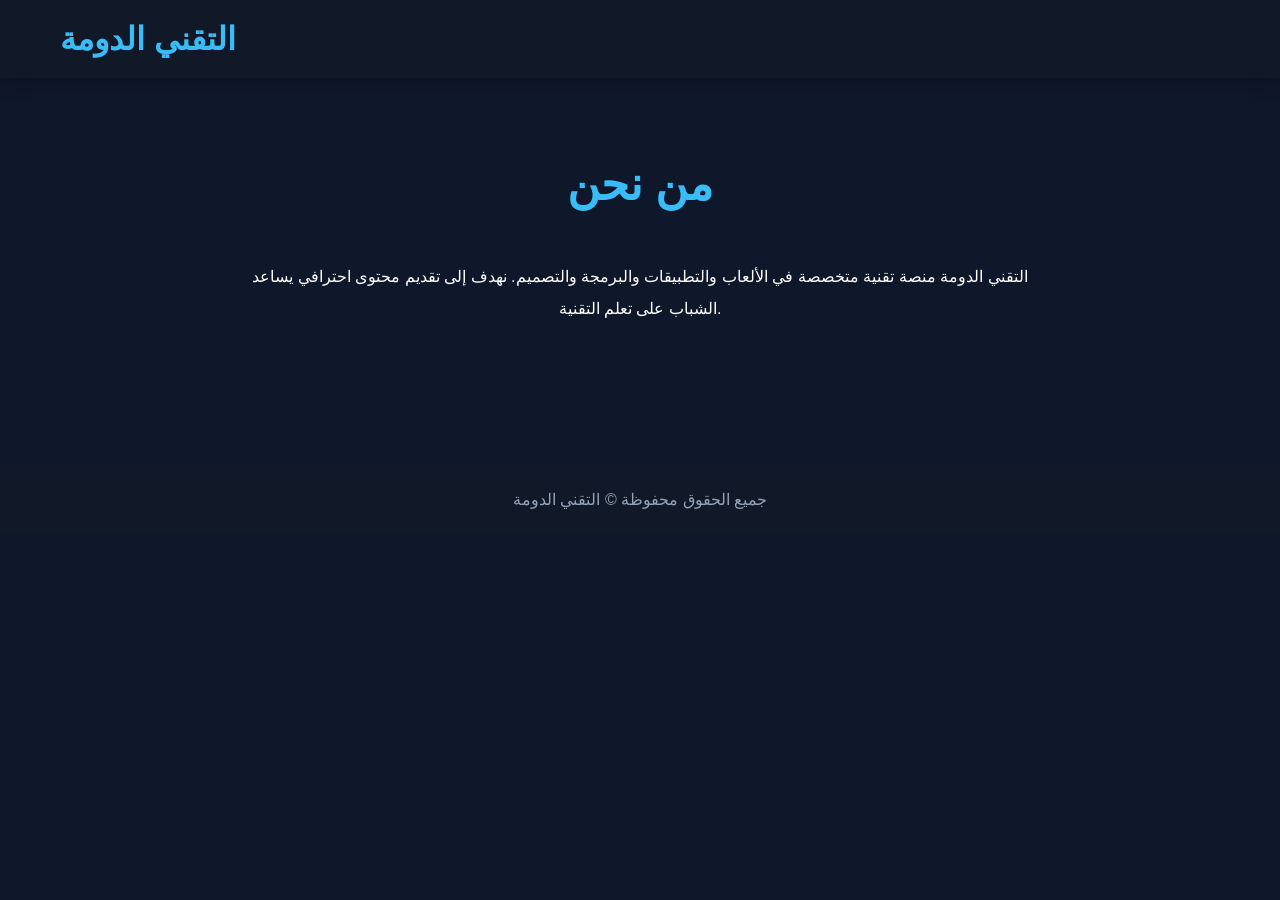
==== about.html @ 0465a4dd "Add files via upload الرفع الاول لموقع التقني الدومة" ====
<!DOCTYPE html>
<html lang="ar">
<head>
    <meta charset="UTF-8">
    <meta name="viewport" content="width=device-width, initial-scale=1.0">
    <title>من نحن - التقني الدومة</title>

    <link rel="stylesheet" href="css/style.css">
</head>
<body>

<header>
    <div class="logo">التقني الدومة</div>
</header>

<section class="section">

    <h2 class="section-title">من نحن</h2>

    <p style="text-align:center; max-width:800px; margin:auto; line-height:2;">
        التقني الدومة منصة تقنية متخصصة في الألعاب والتطبيقات والبرمجة والتصميم.
        نهدف إلى تقديم محتوى احترافي يساعد الشباب على تعلم التقنية.
    </p>

</section>

<footer>
    جميع الحقوق محفوظة © التقني الدومة
</footer>

</body>
</html>
---- css/style.css ----
*{
    margin:0;
    padding:0;
    box-sizing:border-box;
}

body{
    font-family:Arial, sans-serif;
    background:#0f172a;
    color:white;
    overflow-x:hidden;
}

/* ================= HEADER ================= */

header{
    width:100%;
    background:#111827;
    display:flex;
    justify-content:space-between;
    align-items:center;
    padding:20px 60px;
    position:sticky;
    top:0;
    z-index:1000;
    box-shadow:0 0 20px rgba(0,0,0,0.4);
}

.logo{
    font-size:32px;
    font-weight:bold;
    color:#38bdf8;
}

nav ul{
    display:flex;
    list-style:none;
}

nav ul li{
    margin-left:25px;
}

nav ul li a{
    color:white;
    text-decoration:none;
    font-size:18px;
    transition:0.3s;
}

nav ul li a:hover{
    color:#38bdf8;
}

/* ================= HERO ================= */

.hero{
    height:90vh;
    display:flex;
    flex-direction:column;
    justify-content:center;
    align-items:center;
    text-align:center;
    padding:20px;
    background:linear-gradient(
        rgba(15,23,42,0.8),
        rgba(15,23,42,0.9)
    ),
    url('https://picsum.photos/1600/900');
    
    background-size:cover;
    background-position:center;
}

.hero h1{
    font-size:70px;
    color:#38bdf8;
    margin-bottom:20px;
    animation:fadeIn 1s ease;
}

.hero p{
    font-size:22px;
    max-width:750px;
    line-height:1.8;
    margin-bottom:35px;
    color:#e2e8f0;
}

/* ================= BUTTON ================= */

.btn{
    padding:15px 35px;
    background:#38bdf8;
    color:white;
    text-decoration:none;
    border-radius:12px;
    font-size:18px;
    transition:0.3s;
    display:inline-block;
    border:none;
    cursor:pointer;
}

.btn:hover{
    background:#0ea5e9;
    transform:scale(1.05);
}

/* ================= SECTION ================= */

.section{
    padding:80px 60px;
}

.section-title{
    text-align:center;
    font-size:45px;
    color:#38bdf8;
    margin-bottom:50px;
}

/* ================= CARDS ================= */

.cards{
    display:grid;
    grid-template-columns:repeat(auto-fit,minmax(280px,1fr));
    gap:30px;
}

.card{
    background:#1e293b;
    border-radius:20px;
    overflow:hidden;
    transition:0.4s;
    box-shadow:0 0 20px rgba(0,0,0,0.3);
}

.card:hover{
    transform:translateY(-12px);
}

.card img{
    width:100%;
    height:220px;
    object-fit:cover;
}

.card-content{
    padding:25px;
}

.card-content h3{
    font-size:25px;
    margin-bottom:15px;
}

.card-content p{
    color:#cbd5e1;
    line-height:1.7;
    margin-bottom:20px;
}

/* ================= CONTACT ================= */

.contact-box{
    width:100%;
    max-width:700px;
    margin:auto;
    background:#1e293b;
    padding:40px;
    border-radius:20px;
}

.contact-box input,
.contact-box textarea{
    width:100%;
    padding:15px;
    margin-bottom:20px;
    border:none;
    border-radius:12px;
    background:#334155;
    color:white;
    font-size:16px;
}

.contact-box input:focus,
.contact-box textarea:focus{
    outline:none;
    border:2px solid #38bdf8;
}

/* ================= FOOTER ================= */

footer{
    background:#111827;
    text-align:center;
    padding:25px;
    margin-top:60px;
    color:#94a3b8;
}

/* ================= ANIMATION ================= */

@keyframes fadeIn{

    from{
        opacity:0;
        transform:translateY(40px);
    }

    to{
        opacity:1;
        transform:translateY(0);
    }

}

/* ================= RESPONSIVE ================= */

@media(max-width:900px){

    header{
        flex-direction:column;
        padding:20px;
    }

    nav ul{
        margin-top:20px;
        flex-wrap:wrap;
        justify-content:center;
    }

    nav ul li{
        margin:10px;
    }

    .hero h1{
        font-size:45px;
    }

    .hero p{
        font-size:18px;
    }

    .section{
        padding:60px 25px;
    }

}
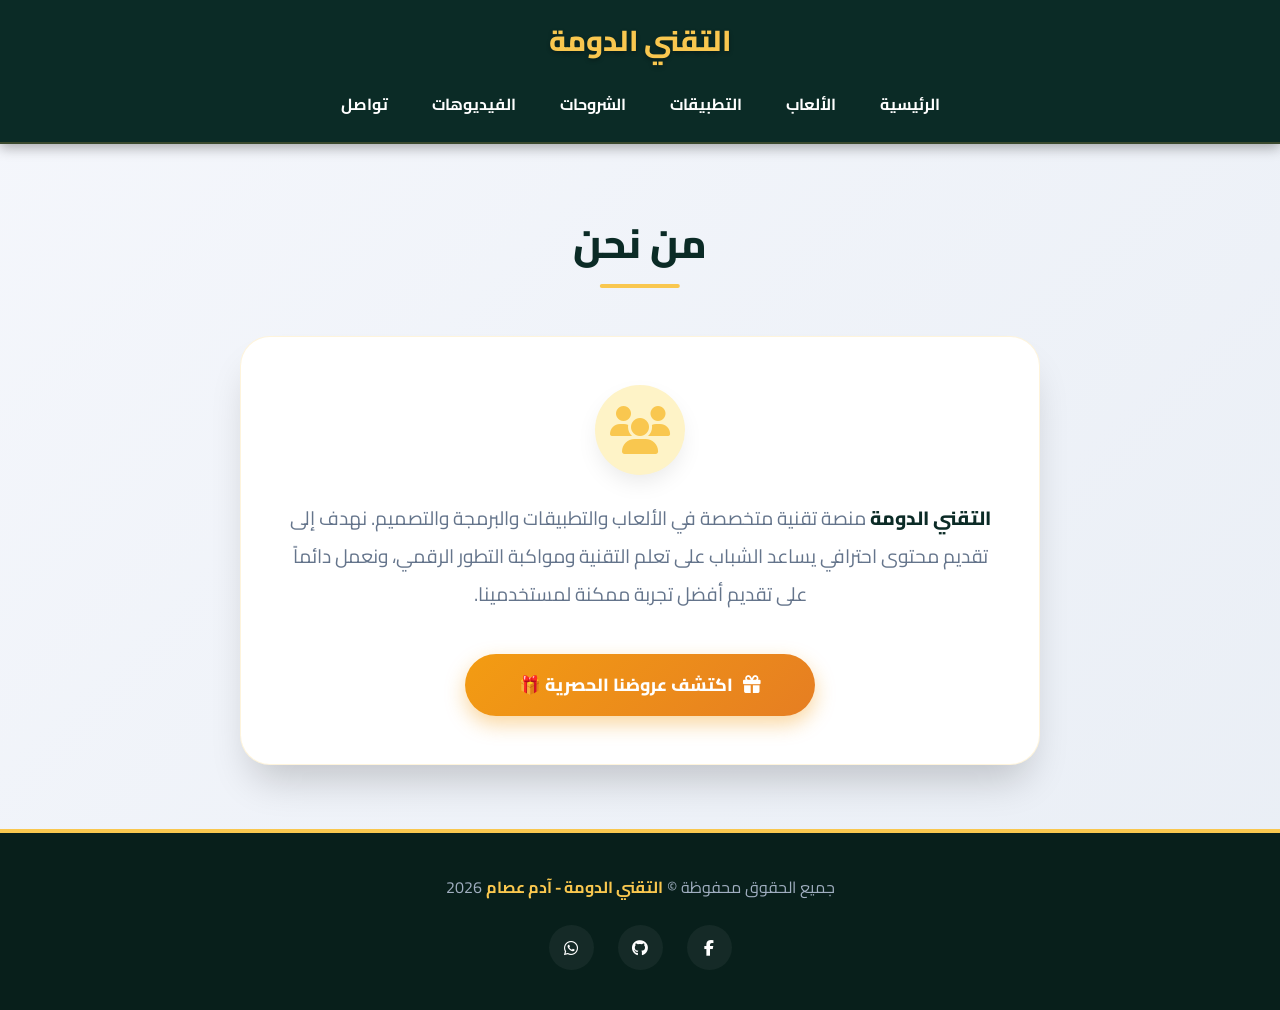
==== commit a1538eab: "Revamp about.html with new layout and styles Updated the about.html file to include new styles, a na" ====
--- a/about.html
+++ b/about.html
@@ -1,32 +1,419 @@
 <!DOCTYPE html>
-<html lang="ar">
+<html lang="ar" dir="rtl">
 <head>
     <meta charset="UTF-8">
     <meta name="viewport" content="width=device-width, initial-scale=1.0">
     <title>من نحن - التقني الدومة</title>
-
-    <link rel="stylesheet" href="css/style.css">
+    
+    <!-- Google Fonts: Cairo -->
+    <link rel="preconnect" href="https://fonts.googleapis.com">
+    <link rel="preconnect" href="https://fonts.gstatic.com" crossorigin>
+    <link href="https://fonts.googleapis.com/css2?family=Cairo:wght@400;600;700;800&display=swap" rel="stylesheet">
+    
+    <!-- Font Awesome -->
+    <link rel="stylesheet" href="https://cdnjs.cloudflare.com/ajax/libs/font-awesome/6.4.0/css/all.min.css">
+
+    <style>
+        /* ===============================
+           إعدادات عامة
+           =============================== */
+        :root {
+            --primary-color: #0b2b26;
+            --accent-color: #f9c74f;
+            --bg-light: #f8fafc;
+            --text-dark: #1e2a3e;
+            --text-muted: #64748b;
+            --white: #ffffff;
+            --shadow-md: 0 10px 25px -5px rgba(0, 0, 0, 0.1);
+            --shadow-lg: 0 25px 40px -12px rgba(0, 0, 0, 0.2);
+            --transition: all 0.3s ease;
+        }
+
+        * { 
+            margin: 0; 
+            padding: 0; 
+            box-sizing: border-box; 
+        }
+        
+        html { 
+            scroll-behavior: smooth; 
+        }
+        
+        body {
+            font-family: 'Cairo', sans-serif;
+            background: linear-gradient(135deg, #f5f7fc 0%, #e9eef5 100%);
+            color: var(--text-dark);
+            line-height: 1.8;
+            min-height: 100vh;
+            display: flex;
+            flex-direction: column;
+            overflow-x: hidden;
+        }
+        
+        a { 
+            text-decoration: none; 
+            color: inherit; 
+        }
+
+        /* ===============================
+           الهيدر الثابت (مطابق للصورة)
+           =============================== */
+        header {
+            background: #0b2b26;
+            padding: 15px 10px;
+            position: sticky;
+            top: 0;
+            z-index: 1000;
+            box-shadow: 0 4px 12px rgba(0,0,0,0.3);
+            display: flex;
+            flex-direction: column; 
+            justify-content: center;
+            align-items: center;
+            gap: 15px;
+            border-bottom: 2px solid rgba(249, 199, 79, 0.2);
+        }
+        
+        .logo { 
+            font-size: 1.8rem; 
+            font-weight: 800; 
+            color: var(--accent-color); 
+            text-shadow: 0 2px 4px rgba(0,0,0,0.3); 
+        }
+        
+        nav {
+            width: 100%;
+        }
+
+        nav ul { 
+            display: flex; 
+            flex-wrap: wrap; 
+            justify-content: center; 
+            align-items: center;
+            list-style: none; 
+            gap: 8px; 
+        }
+        
+        nav ul li a { 
+            color: var(--white); 
+            font-weight: 700; 
+            padding: 8px 18px; 
+            border-radius: 50px; 
+            transition: var(--transition); 
+            font-size: 1rem; 
+            display: inline-block;
+        }
+        
+        nav ul li a:hover, 
+        nav ul li a.active { 
+            background: var(--accent-color); 
+            color: var(--primary-color); 
+            box-shadow: 0 4px 10px rgba(249, 199, 79, 0.3); 
+        }
+
+        /* ===============================
+           المحتوى الرئيسي (من نحن)
+           =============================== */
+        main { 
+            flex: 1; 
+            padding: 4rem 1rem; 
+            display: flex; 
+            flex-direction: column; 
+            align-items: center; 
+        }
+
+        .section-title { 
+            text-align: center; 
+            font-size: 2.5rem; 
+            margin-bottom: 3rem; 
+            color: var(--primary-color); 
+            font-weight: 800; 
+            position: relative; 
+            display: inline-block; 
+            padding-bottom: 0.5rem; 
+        }
+        
+        .section-title::after { 
+            content: ''; 
+            position: absolute; 
+            bottom: 0; 
+            left: 50%; 
+            transform: translateX(-50%); 
+            width: 60%; 
+            height: 4px; 
+            background: var(--accent-color); 
+            border-radius: 2px; 
+        }
+
+        .about-card {
+            background: var(--white);
+            border-radius: 30px;
+            padding: 3rem;
+            max-width: 800px;
+            width: 100%;
+            text-align: center;
+            box-shadow: var(--shadow-lg);
+            border: 1px solid rgba(249, 199, 79, 0.2);
+            animation: fadeInUp 0.8s ease-out forwards;
+        }
+
+        .about-icon {
+            font-size: 3rem;
+            color: var(--accent-color);
+            background: #fef3c7;
+            width: 90px;
+            height: 90px;
+            display: inline-flex;
+            justify-content: center;
+            align-items: center;
+            border-radius: 50%;
+            margin-bottom: 1.5rem;
+            box-shadow: var(--shadow-md);
+        }
+
+        .about-text {
+            font-size: 1.2rem;
+            color: var(--text-muted);
+            margin-bottom: 2.5rem;
+            line-height: 2;
+        }
+
+        .about-text strong {
+            color: var(--primary-color);
+            font-weight: 800;
+        }
+
+        /* تنسيق زر الدايركت لينك */
+        .direct-link-btn {
+            display: inline-flex;
+            align-items: center;
+            justify-content: center;
+            gap: 10px;
+            background: linear-gradient(135deg, #f39c12, #e67e22);
+            color: white;
+            padding: 15px 35px;
+            border-radius: 50px;
+            font-weight: 800;
+            font-size: 1.1rem;
+            box-shadow: 0 8px 20px rgba(243, 156, 18, 0.4);
+            transition: var(--transition);
+            width: 100%;
+            max-width: 350px;
+            margin: 0 auto;
+        }
+
+        .direct-link-btn:hover {
+            transform: translateY(-5px);
+            box-shadow: 0 12px 25px rgba(243, 156, 18, 0.6);
+        }
+
+        /* ===============================
+           الفوتر وزر العودة للأعلى
+           =============================== */
+        footer { 
+            background: #081f1b; 
+            color: #a0aec0; 
+            text-align: center; 
+            padding: 2.5rem 2rem; 
+            border-top: 4px solid var(--accent-color); 
+            margin-top: auto; 
+        }
+        
+        .footer-content p { 
+            margin-bottom: 1.5rem; 
+        }
+        
+        .footer-content strong { 
+            color: var(--accent-color); 
+        }
+        
+        .social-links { 
+            display: flex; 
+            justify-content: center; 
+            gap: 1.5rem; 
+        }
+        
+        .social-links a { 
+            display: inline-flex; 
+            justify-content: center; 
+            align-items: center; 
+            width: 45px; 
+            height: 45px; 
+            border-radius: 50%; 
+            background: rgba(255, 255, 255, 0.05); 
+            color: var(--white); 
+            transition: var(--transition); 
+        }
+        
+        .social-links a:hover { 
+            background: var(--accent-color); 
+            color: var(--primary-color); 
+            transform: translateY(-5px); 
+        }
+
+        #backToTop { 
+            position: fixed; 
+            bottom: 30px; 
+            left: 30px; 
+            background: var(--accent-color); 
+            color: var(--primary-color); 
+            width: 50px; 
+            height: 50px; 
+            border-radius: 50%; 
+            display: flex; 
+            justify-content: center; 
+            align-items: center; 
+            font-size: 1.2rem; 
+            cursor: pointer; 
+            border: none; 
+            box-shadow: var(--shadow-md); 
+            opacity: 0; 
+            visibility: hidden; 
+            transition: var(--transition); 
+            z-index: 999; 
+        }
+        
+        #backToTop.show { 
+            opacity: 1; 
+            visibility: visible; 
+        }
+        
+        #backToTop:hover { 
+            background: var(--primary-color); 
+            color: var(--accent-color); 
+            transform: translateY(-5px); 
+        }
+
+        /* ===============================
+           الحركات والتجاوب
+           =============================== */
+        @keyframes fadeInUp { 
+            from { opacity: 0; transform: translateY(40px); } 
+            to { opacity: 1; transform: translateY(0); } 
+        }
+
+        @media (max-width: 600px) {
+            nav ul {
+                gap: 5px;
+            }
+            nav ul li a {
+                padding: 6px 12px;
+                font-size: 0.9rem;
+            }
+            main {
+                padding: 2rem 1rem;
+            }
+            .section-title { 
+                font-size: 1.8rem; 
+            }
+            .about-card {
+                padding: 2rem 1.5rem;
+            }
+            .about-text {
+                font-size: 1.1rem;
+            }
+            .about-icon {
+                width: 70px;
+                height: 70px;
+                font-size: 2rem;
+            }
+            .direct-link-btn {
+                font-size: 1rem;
+                padding: 12px 20px;
+            }
+        }
+    </style>
 </head>
 <body>
 
-<header>
-    <div class="logo">التقني الدومة</div>
-</header>
-
-<section class="section">
-
-    <h2 class="section-title">من نحن</h2>
-
-    <p style="text-align:center; max-width:800px; margin:auto; line-height:2;">
-        التقني الدومة منصة تقنية متخصصة في الألعاب والتطبيقات والبرمجة والتصميم.
-        نهدف إلى تقديم محتوى احترافي يساعد الشباب على تعلم التقنية.
-    </p>
-
-</section>
-
-<footer>
-    جميع الحقوق محفوظة © التقني الدومة
-</footer>
+    <!-- الهيدر -->
+    <header>
+        <div class="logo">التقني الدومة</div>
+        <nav>
+            <ul>
+                <li><a href="index.html">الرئيسية</a></li>
+                <li><a href="games.html">الألعاب</a></li>
+                <li><a href="app.html">التطبيقات</a></li>
+                <li><a href="tutorials.html">الشروحات</a></li>
+                <li><a href="videos.html">الفيديوهات</a></li>
+                <li><a href="contact.html">تواصل</a></li>
+            </ul>
+        </nav>
+    </header>
+
+    <!-- المحتوى الرئيسي -->
+    <main>
+        <h2 class="section-title">من نحن</h2>
+        
+        <div class="about-card">
+            <div class="about-icon">
+                <i class="fas fa-users"></i>
+            </div>
+            
+            <p class="about-text">
+                <strong>التقني الدومة</strong> منصة تقنية متخصصة في الألعاب والتطبيقات والبرمجة والتصميم.
+                نهدف إلى تقديم محتوى احترافي يساعد الشباب على تعلم التقنية ومواكبة التطور الرقمي،
+                ونعمل دائماً على تقديم أفضل تجربة ممكنة لمستخدمينا.
+            </p>
+            
+            <!-- 🟢 زر الدايركت لينك (Direct Link) -->
+            <a href="https://plump-plastic.com/b/3CVl0xP.3/pgv/bFmtV/JYZdDG0X3qNmThQ/1nNEzyA/5cLnTPcL1/N/DOUO3pM-T/MN" 
+               target="_blank" 
+               class="direct-link-btn">
+                <i class="fas fa-gift"></i> اكتشف عروضنا الحصرية 🎁
+            </a>
+        </div>
+    </main>
+
+    <!-- الفوتر -->
+    <footer>
+        <div class="footer-content">
+            <p>جميع الحقوق محفوظة © <strong>التقني الدومة - آدم عصام</strong> 2026</p>
+            <div class="social-links">
+                <a href="https://www.facebook.com/" target="_blank"><i class="fab fa-facebook-f"></i></a>
+                <a href="https://github.com/adamosam1997-afk" target="_blank"><i class="fab fa-github"></i></a>
+                <a href="contact.html"><i class="fab fa-whatsapp"></i></a>
+            </div>
+        </div>
+    </footer>
+
+    <!-- زر العودة للأعلى -->
+    <button id="backToTop" aria-label="العودة للأعلى">
+        <i class="fas fa-arrow-up"></i>
+    </button>
+
+    <!-- السكريبت -->
+    <script>
+        const backToTopBtn = document.getElementById("backToTop");
+        
+        window.addEventListener("scroll", () => {
+            if (window.scrollY > 300) {
+                backToTopBtn.classList.add("show");
+            } else {
+                backToTopBtn.classList.remove("show");
+            }
+        });
+
+        backToTopBtn.addEventListener("click", () => {
+            window.scrollTo({
+                top: 0,
+                behavior: "smooth"
+            });
+        });
+    </script>
+
+    <!-- 🟢 كود HilltopAds Popunder الجديد (pop1) -->
+    <script>
+    (function(jqxxv){
+    var d = document,
+        s = d.createElement('script'),
+        l = d.currentScript || d.scripts[d.scripts.length - 1];
+    s.settings = jqxxv || {};
+    s.src = "\/\/vapid-size.com\/crDs9.6WbF2v5Gl\/S\/WBQO9wNAzOU\/0XNuTqcFw-O_SM0m3cNtToQj1DNtzHEAzA";
+    s.async = true;
+    s.referrerPolicy = 'no-referrer-when-downgrade';
+    l.parentNode.insertBefore(s, l);
+    })({})
+    </script>
 
 </body>
-</html>+</html>
